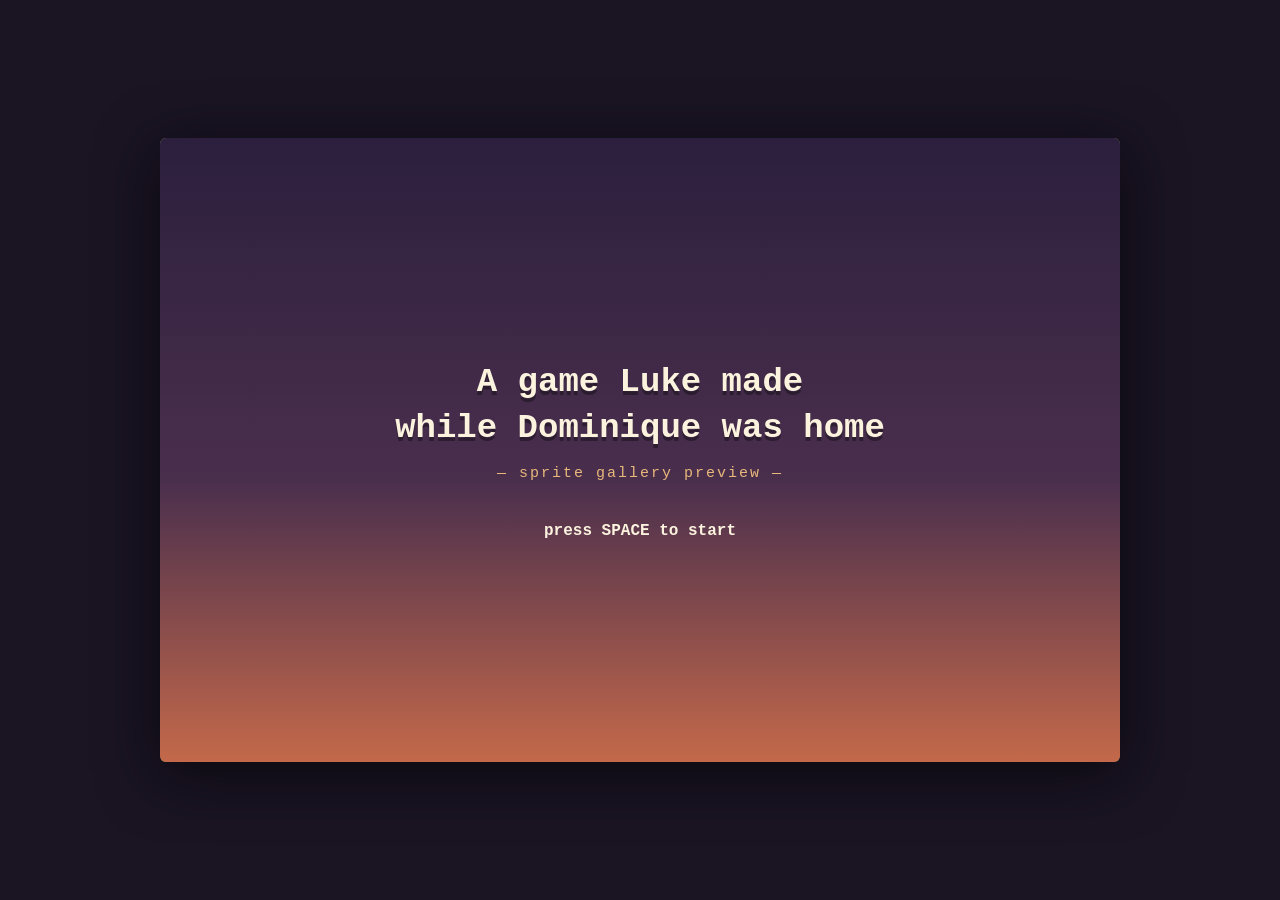
==== index.html @ 53d834b1 "engine + sprite gallery: grid movement, dialog system, full family pixel sprites, cozy field" ====
<!DOCTYPE html>
<html lang="en">
<head>
<meta charset="UTF-8">
<title>A game Luke made while Dominique was home</title>
<link rel="stylesheet" href="style.css">
</head>
<body>
<div id="stage">
  <canvas id="game" width="960" height="624"></canvas>
  <div id="dialog" class="hidden">
    <div id="dialog-name"></div>
    <div id="dialog-text"></div>
    <div id="dialog-hint">▼ SPACE</div>
  </div>
  <div id="title-screen">
    <div id="title-card">
      <h1>A game Luke made<br>while Dominique was home</h1>
      <p class="subtitle">— sprite gallery preview —</p>
      <p class="press">press SPACE to start</p>
    </div>
  </div>
  <div id="error-banner" class="hidden"></div>
</div>
<script>
window.onerror = function (msg, src, line) {
  var b = document.getElementById('error-banner');
  b.textContent = 'JS ERROR: ' + msg + ' (' + (src||'').split('/').pop() + ':' + line + ')';
  b.classList.remove('hidden');
};
</script>
<script src="js/sprites.js"></script>
<script src="js/maps.js"></script>
<script src="js/engine.js"></script>
</body>
</html>
---- style.css ----
* { margin: 0; padding: 0; box-sizing: border-box; }

body {
  background: #1a1423;
  display: flex;
  align-items: center;
  justify-content: center;
  min-height: 100vh;
  font-family: "Courier New", monospace;
}

#stage {
  position: relative;
  width: 960px;
  height: 624px;
}

#game {
  image-rendering: pixelated;
  image-rendering: crisp-edges;
  border-radius: 6px;
  box-shadow: 0 12px 60px rgba(0,0,0,0.6);
}

.hidden { display: none !important; }

/* ---- dialog box, cozy Stardew style ---- */
#dialog {
  position: absolute;
  left: 40px;
  right: 40px;
  bottom: 24px;
  background: #fcf3df;
  border: 4px solid #8a5a33;
  border-radius: 10px;
  box-shadow: inset 0 0 0 3px #d9b98c, 0 6px 24px rgba(0,0,0,0.45);
  padding: 14px 20px 18px;
  min-height: 96px;
}

#dialog-name {
  display: inline-block;
  background: #8a5a33;
  color: #fcf3df;
  font-weight: bold;
  font-size: 14px;
  padding: 2px 10px;
  border-radius: 6px;
  margin-bottom: 6px;
  letter-spacing: 1px;
}

#dialog-text {
  color: #4a3320;
  font-size: 17px;
  font-weight: bold;
  line-height: 1.45;
  white-space: pre-wrap;
}

#dialog-hint {
  position: absolute;
  right: 16px;
  bottom: 8px;
  color: #b08a5a;
  font-size: 12px;
  font-weight: bold;
  animation: bob 0.8s ease-in-out infinite;
}

@keyframes bob {
  0%, 100% { transform: translateY(0); }
  50% { transform: translateY(3px); }
}

/* ---- title screen ---- */
#title-screen {
  position: absolute;
  inset: 0;
  background: linear-gradient(180deg, #2b1f3d 0%, #4a2f4d 55%, #c4694a 100%);
  border-radius: 6px;
  display: flex;
  align-items: center;
  justify-content: center;
}

#title-card { text-align: center; }

#title-card h1 {
  color: #fcf3df;
  font-size: 34px;
  line-height: 1.35;
  text-shadow: 0 4px 0 rgba(0,0,0,0.35);
  margin-bottom: 14px;
}

#title-card .subtitle {
  color: #e8b87a;
  font-size: 15px;
  margin-bottom: 40px;
  letter-spacing: 2px;
}

#title-card .press {
  color: #fcf3df;
  font-size: 16px;
  font-weight: bold;
  animation: pulse 1.4s ease-in-out infinite;
}

@keyframes pulse {
  0%, 100% { opacity: 1; }
  50% { opacity: 0.35; }
}

#error-banner {
  position: absolute;
  top: 0; left: 0; right: 0;
  background: #c0392b;
  color: white;
  font-size: 13px;
  font-weight: bold;
  padding: 8px 12px;
  border-radius: 6px 6px 0 0;
}
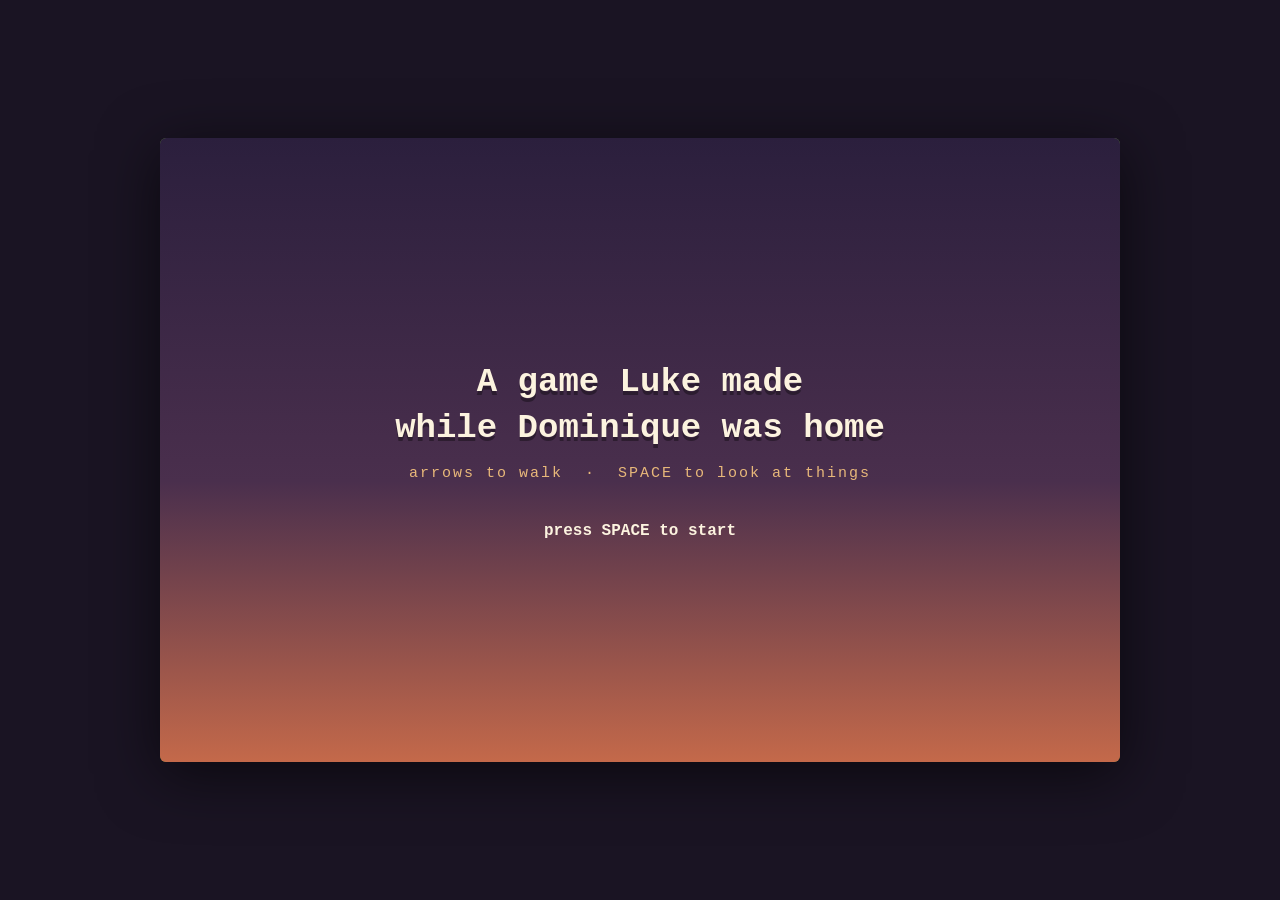
==== commit 133077d7: "the full game: mansion grounds, hallway, 5 rooms, items+inventory, portal finale, pb gag, npc wander" ====
--- a/index.html
+++ b/index.html
@@ -16,8 +16,23 @@
   <div id="title-screen">
     <div id="title-card">
       <h1>A game Luke made<br>while Dominique was home</h1>
-      <p class="subtitle">— sprite gallery preview —</p>
+      <p class="subtitle">arrows to walk &nbsp;·&nbsp; SPACE to look at things</p>
       <p class="press">press SPACE to start</p>
+    </div>
+  </div>
+  <div id="finale" class="hidden">
+    <div id="confetti"></div>
+    <div id="finale-card">
+      <div class="finale-sign">A game Luke made<br>while Dominique was home</div>
+      <h2>CONGRATULATIONS,<br>DR. DOMINIQUE</h2>
+      <p class="finale-text">
+        Med school: conquered.<br>
+        Anesthesiology at Texas Tech: matched.<br>
+        Ruthvik: a certified great pick (the podcast agrees).<br>
+        The closet: yours, forever.<br><br>
+        I'm so proud of you, twin.<br>
+        — Luke <span class="small">(and Lumpy)</span>
+      </p>
     </div>
   </div>
   <div id="error-banner" class="hidden"></div>
@@ -30,6 +45,7 @@
 };
 </script>
 <script src="js/sprites.js"></script>
+<script src="js/props.js"></script>
 <script src="js/maps.js"></script>
 <script src="js/engine.js"></script>
 </body>
--- a/style.css
+++ b/style.css
@@ -123,3 +123,72 @@
   padding: 8px 12px;
   border-radius: 6px 6px 0 0;
 }
+
+/* ---- finale ---- */
+#finale {
+  position: absolute;
+  inset: 0;
+  background: linear-gradient(180deg, #2b1f3d 0%, #6a3f5d 45%, #e08a5a 85%, #f5c878 100%);
+  border-radius: 6px;
+  display: flex;
+  align-items: center;
+  justify-content: center;
+  overflow: hidden;
+  animation: finale-in 1.6s ease-out;
+}
+
+@keyframes finale-in {
+  from { opacity: 0; }
+  to { opacity: 1; }
+}
+
+#finale-card {
+  text-align: center;
+  z-index: 2;
+  padding: 0 60px;
+}
+
+.finale-sign {
+  display: inline-block;
+  background: #8a5a33;
+  color: #fcf3df;
+  border: 4px solid #6b4a2f;
+  border-radius: 8px;
+  box-shadow: inset 0 0 0 3px #a8784a, 0 8px 0 #54391f;
+  font-size: 17px;
+  font-weight: bold;
+  line-height: 1.5;
+  padding: 12px 26px;
+  margin-bottom: 28px;
+}
+
+#finale-card h2 {
+  color: #fcf3df;
+  font-size: 40px;
+  line-height: 1.3;
+  text-shadow: 0 4px 0 rgba(0,0,0,0.3);
+  margin-bottom: 22px;
+}
+
+.finale-text {
+  color: #fff3dd;
+  font-size: 17px;
+  font-weight: bold;
+  line-height: 1.8;
+}
+
+.finale-text .small { font-size: 13px; opacity: 0.85; }
+
+.confetti-bit {
+  position: absolute;
+  top: -16px;
+  width: 10px;
+  height: 14px;
+  z-index: 1;
+  animation: confetti-fall linear infinite;
+}
+
+@keyframes confetti-fall {
+  0%   { transform: translateY(-20px) rotate(0deg); }
+  100% { transform: translateY(680px) rotate(720deg); }
+}
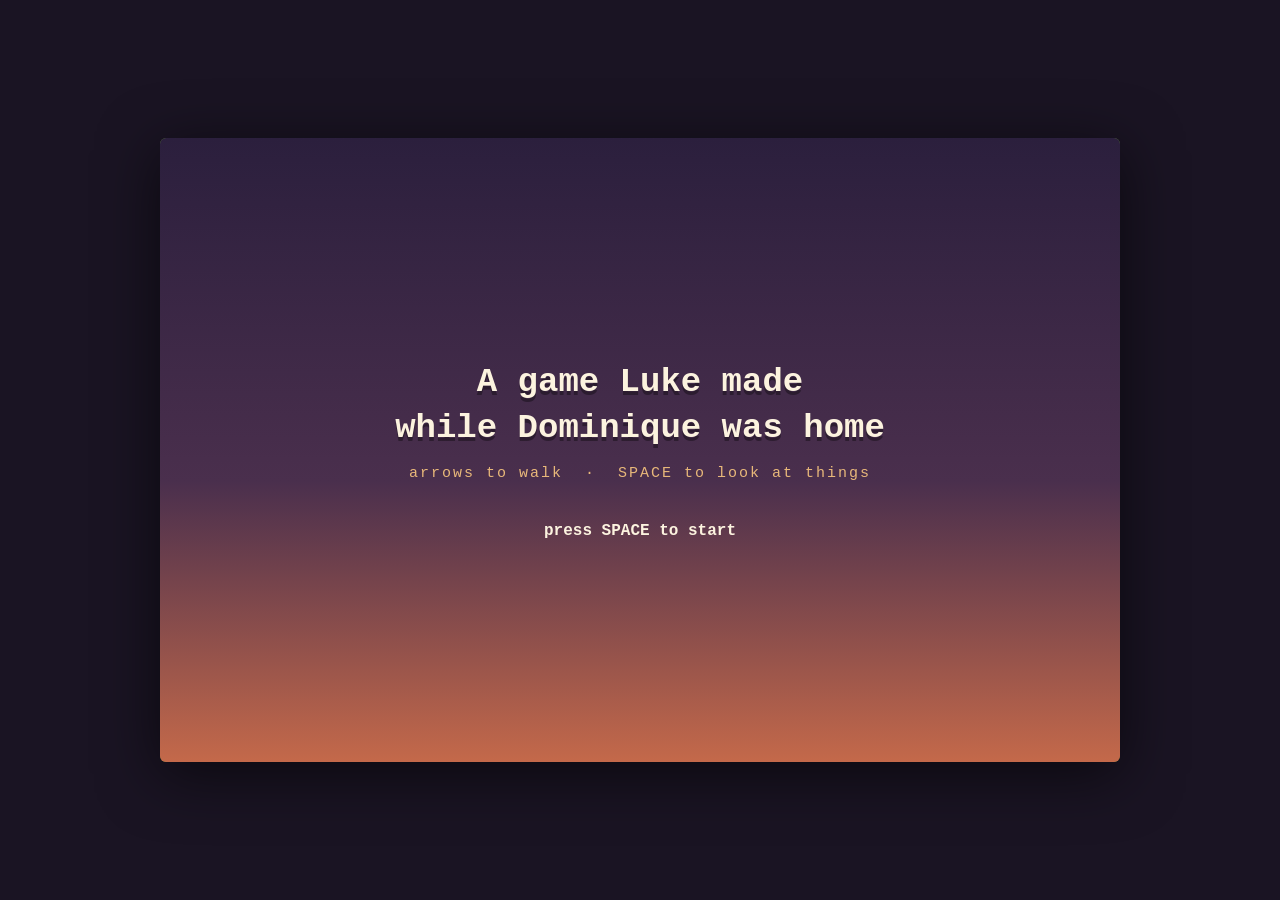
==== commit 7855198c: "step 1: pixijs renderer swap — engine.js logic-only + render.js gpu scene graph, visual parity" ====
--- a/index.html
+++ b/index.html
@@ -44,9 +44,11 @@
   b.classList.remove('hidden');
 };
 </script>
+<script src="js/vendor/pixi.min.js"></script>
 <script src="js/sprites.js"></script>
 <script src="js/props.js"></script>
 <script src="js/maps.js"></script>
 <script src="js/engine.js"></script>
+<script src="js/render.js"></script>
 </body>
 </html>
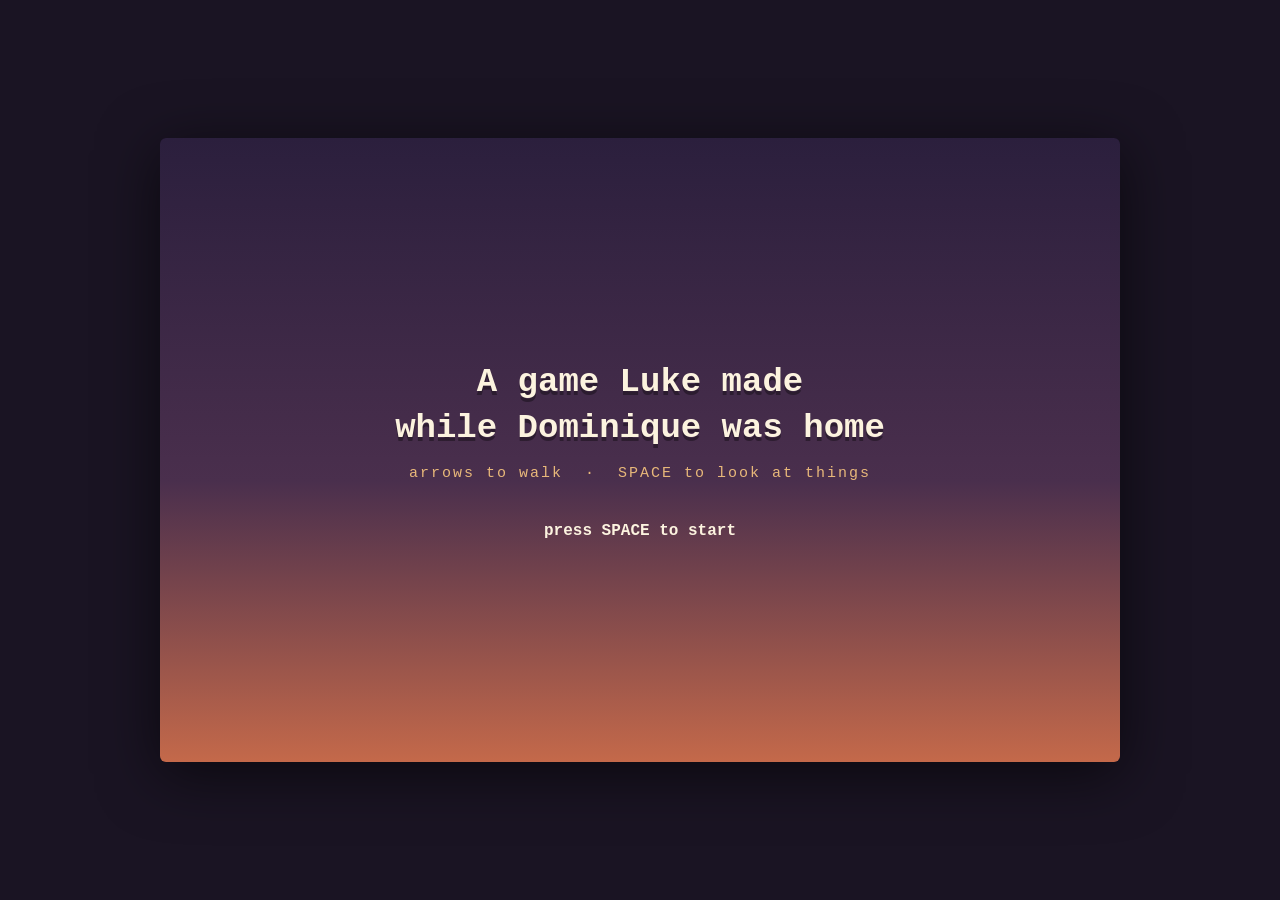
==== commit 735f377e: "step 5 (part 1): Dominique rebuilt on Cute Fantasy layered character base - new js/family.js: layere" ====
--- a/index.html
+++ b/index.html
@@ -46,6 +46,7 @@
 </script>
 <script src="js/vendor/pixi.min.js"></script>
 <script src="js/sprites.js"></script>
+<script src="js/family.js"></script>
 <script src="js/props.js"></script>
 <script src="js/maps.js"></script>
 <script src="js/engine.js"></script>
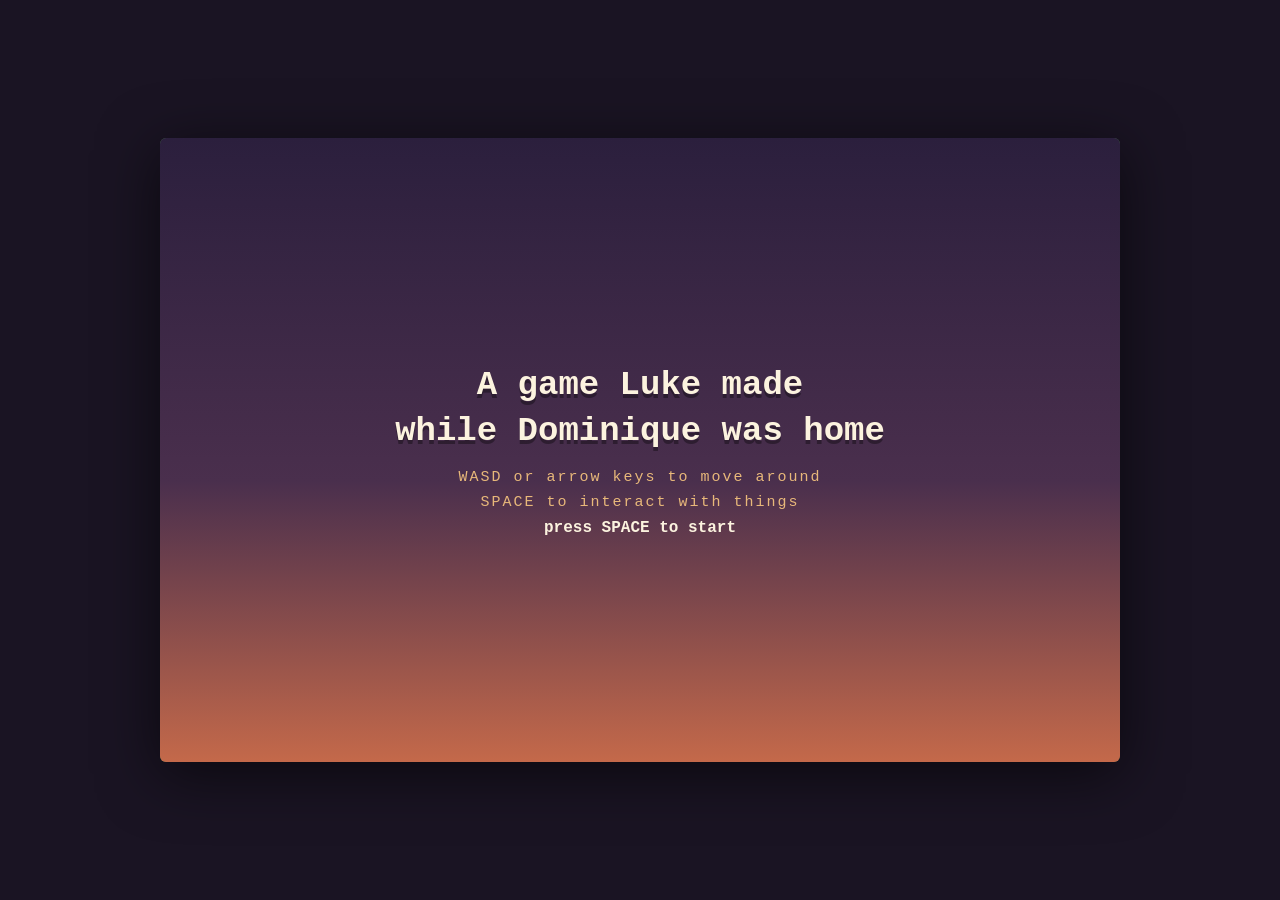
==== commit 5d5ff8a1: "title screen: clearer controls (WASD/arrows + SPACE to interact) Co-Authored-By: Claude Sonnet 4.6 <" ====
--- a/index.html
+++ b/index.html
@@ -16,7 +16,8 @@
   <div id="title-screen">
     <div id="title-card">
       <h1>A game Luke made<br>while Dominique was home</h1>
-      <p class="subtitle">arrows to walk &nbsp;·&nbsp; SPACE to look at things</p>
+      <p class="subtitle">WASD or arrow keys to move around</p>
+      <p class="subtitle">SPACE to interact with things</p>
       <p class="press">press SPACE to start</p>
     </div>
   </div>
--- a/style.css
+++ b/style.css
@@ -97,8 +97,11 @@
 #title-card .subtitle {
   color: #e8b87a;
   font-size: 15px;
+  margin-bottom: 8px;
+  letter-spacing: 2px;
+}
+#title-card .subtitle:last-of-type {
   margin-bottom: 40px;
-  letter-spacing: 2px;
 }
 
 #title-card .press {
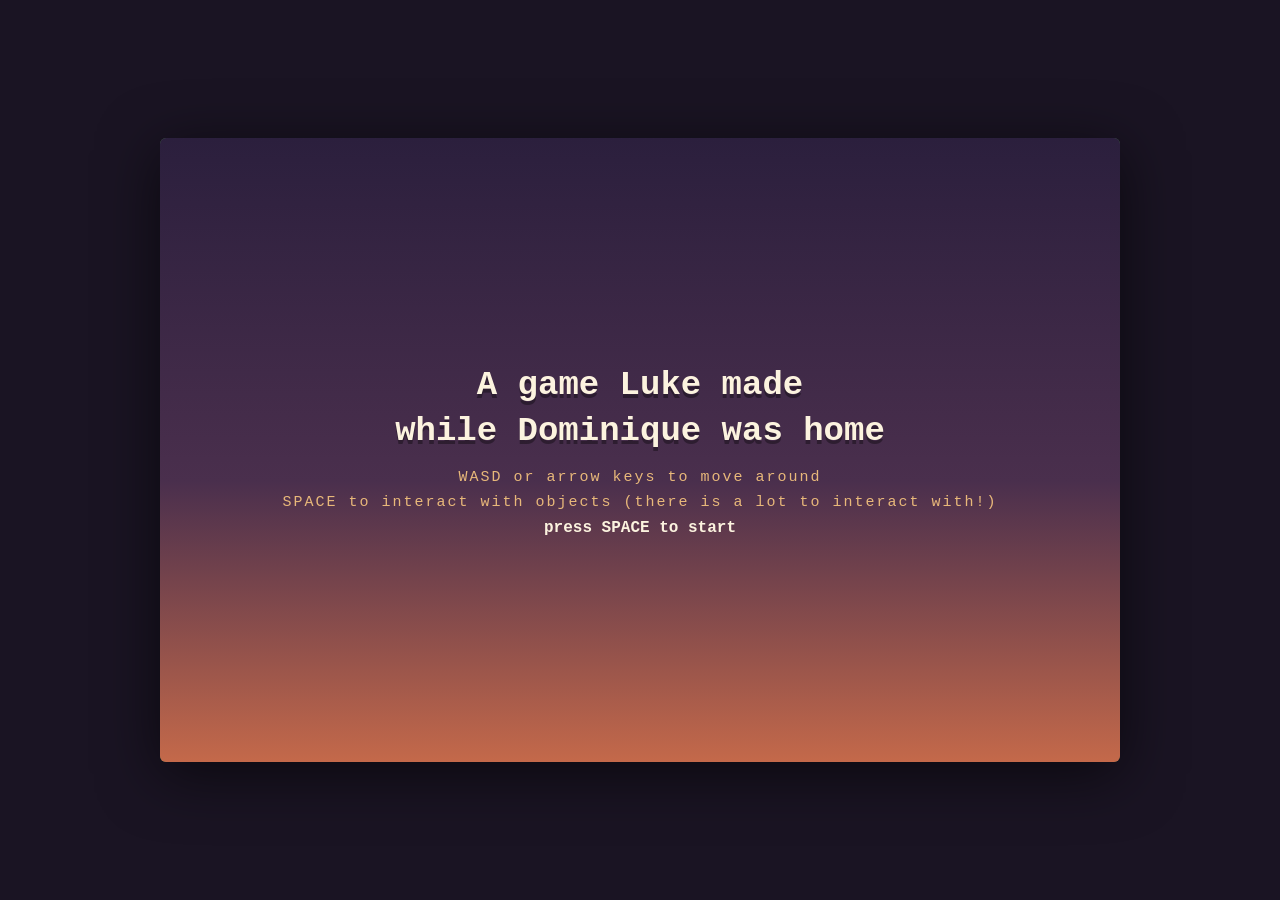
==== commit 2e9e12b5: "title: update interact hint text Co-Authored-By: Claude Sonnet 4.6 <noreply@anthropic.com>" ====
--- a/index.html
+++ b/index.html
@@ -17,7 +17,7 @@
     <div id="title-card">
       <h1>A game Luke made<br>while Dominique was home</h1>
       <p class="subtitle">WASD or arrow keys to move around</p>
-      <p class="subtitle">SPACE to interact with things</p>
+      <p class="subtitle">SPACE to interact with objects (there is a lot to interact with!)</p>
       <p class="press">press SPACE to start</p>
     </div>
   </div>
